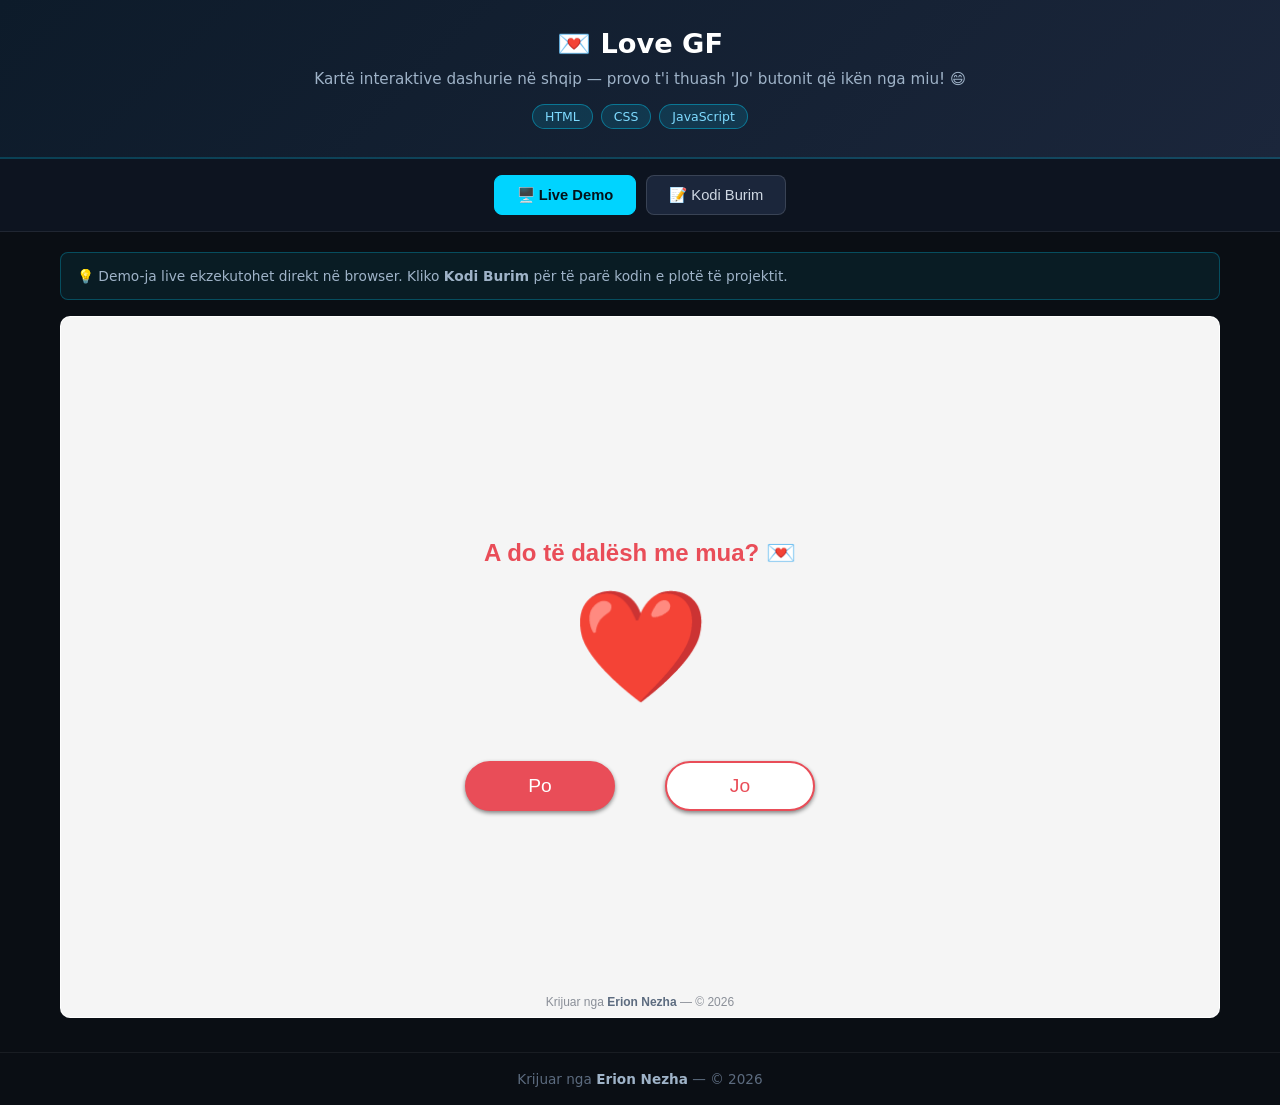
==== index.html @ d0d710fb "Publikimi fillestar: Love-GF — demo live + kodi burim" ====
<!-- Created by Erion Nezha — © 2026 All rights reserved -->
<!DOCTYPE html>
<html lang="sq">
<head>
<meta charset="UTF-8">
<meta name="viewport" content="width=device-width, initial-scale=1.0">
<title>Love GF — Erion Nezha</title>
<style>
*{box-sizing:border-box;margin:0;padding:0}
body{background:#0a0e14;color:#e6e6e6;font-family:'Segoe UI',system-ui,sans-serif;min-height:100vh;display:flex;flex-direction:column}
header.top{background:linear-gradient(135deg,#0d1b2a,#1b263b);padding:28px 20px;text-align:center;border-bottom:2px solid #00d4ff33}
header.top h1{font-size:1.7rem;color:#fff;margin-bottom:8px}
header.top p{color:#9fb3c8;max-width:760px;margin:0 auto 12px;line-height:1.55;font-size:.95rem}
.badges{display:flex;gap:8px;justify-content:center;flex-wrap:wrap}
.badge{background:#00d4ff22;border:1px solid #00d4ff66;color:#7fdbff;padding:4px 12px;border-radius:20px;font-size:.78rem}
.tabs{display:flex;gap:10px;justify-content:center;padding:16px;background:#0d1420;border-bottom:1px solid #ffffff14}
.tabs button{background:#1b263b;color:#cfd8e3;border:1px solid #ffffff22;padding:10px 22px;border-radius:8px;cursor:pointer;font-size:.92rem;transition:.2s}
.tabs button.active,.tabs button:hover{background:#00d4ff;color:#04121a;border-color:#00d4ff;font-weight:600}
main{flex:1;padding:20px;max-width:1200px;width:100%;margin:0 auto}
.panel{display:none}
.panel.active{display:block}
iframe.demo{width:100%;height:78vh;border:1px solid #ffffff22;border-radius:10px;background:#fff}
.codewrap{display:flex;gap:0;border:1px solid #ffffff22;border-radius:10px;overflow:hidden;height:78vh;background:#0d1117}
.tree{width:250px;min-width:200px;background:#0d1420;border-right:1px solid #ffffff14;overflow-y:auto;padding:12px;font-size:.82rem}
.tree .tfile{padding:5px 8px;border-radius:5px;cursor:pointer;color:#9fb3c8;white-space:nowrap;overflow:hidden;text-overflow:ellipsis}
.tree .tfile:hover{background:#ffffff10;color:#fff}
.tree .tfile.active{background:#00d4ff26;color:#7fdbff}
.tree .tdir{color:#5c6b7f;font-weight:600;margin-top:8px;font-size:.75rem;text-transform:uppercase;letter-spacing:.5px}
.codeview{flex:1;overflow:auto;padding:0;position:relative}
.codeview pre{padding:16px;font-family:'Consolas','Fira Code',monospace;font-size:.82rem;line-height:1.6;color:#d6deeb;white-space:pre}
.codeview .lineno{color:#4a5568;user-select:none;margin-right:12px;display:inline-block;width:32px;text-align:right}
.codeview img.preview{max-width:100%;padding:20px}
.cbar{display:flex;gap:8px;align-items:center;padding:10px 14px;background:#0d1420;border-bottom:1px solid #ffffff14;font-size:.82rem;color:#9fb3c8;overflow-x:auto}
.ctab{padding:6px 14px;border-radius:6px;cursor:pointer;white-space:nowrap;border:1px solid transparent}
.ctab:hover{background:#ffffff10}
.ctab.active{background:#00d4ff26;color:#7fdbff;border-color:#00d4ff55}
footer{text-align:center;padding:18px;color:#5c6b7f;font-size:.85rem;border-top:1px solid #ffffff10;margin-top:10px}
footer strong{color:#9fb3c8}
.term{background:#05070a;border:1px solid #00ff8833;border-radius:10px;overflow:hidden;height:78vh;display:flex;flex-direction:column}
.term-head{background:#0d1420;padding:10px 14px;display:flex;align-items:center;gap:8px;border-bottom:1px solid #ffffff14}
.dot{width:12px;height:12px;border-radius:50%}
.term-title{color:#9fb3c8;font-size:.82rem;margin-left:6px;flex:1}
.replay{background:#00ff8822;border:1px solid #00ff8866;color:#7dffb0;padding:5px 14px;border-radius:6px;cursor:pointer;font-size:.8rem}
.replay:hover{background:#00ff8844}
#term-body{flex:1;overflow-y:auto;padding:16px;font-family:'Consolas',monospace;font-size:.88rem;line-height:1.7;color:#33ff88;white-space:pre-wrap;word-break:break-word}
#term-body .inp{color:#ffd75c}
#term-body .dim{color:#4a6b57}
.cursor{display:inline-block;width:9px;height:17px;background:#33ff88;vertical-align:-3px;animation:blink 1s infinite}
@keyframes blink{50%{opacity:0}}
.split{display:grid;grid-template-columns:1fr 1fr;gap:16px}
.split .term,.split .codewrap{height:78vh}
@media(max-width:860px){.split{grid-template-columns:1fr}.codewrap{flex-direction:column}.tree{width:100%;max-height:150px;border-right:none;border-bottom:1px solid #ffffff14}}
.kw{color:#ff7edb}.st{color:#ffd75c}.cm{color:#5c6b7f;font-style:italic}.fn{color:#7fdbff}.nm{color:#f78c6c}
.note{background:#00d4ff12;border:1px solid #00d4ff44;border-radius:8px;padding:12px 16px;margin-bottom:16px;font-size:.86rem;color:#9fb3c8;line-height:1.6}
</style>
</head>
<body>
<header class="top">
<h1>💌 Love GF</h1>
<p>Kartë interaktive dashurie në shqip — provo t'i thuash 'Jo' butonit që ikën nga miu! 😄</p>
<div class="badges"><span class="badge">HTML</span><span class="badge">CSS</span><span class="badge">JavaScript</span></div>
</header>
<div class="tabs">
<button class="active" onclick="show('demo',this)">🖥️ Live Demo</button>
<button onclick="show('code',this)">📝 Kodi Burim</button>
</div>
<main>
<div class="note">💡 Demo-ja live ekzekutohet direkt në browser. Kliko <strong>Kodi Burim</strong> për të parë kodin e plotë të projektit.</div>
<div id="p-demo" class="panel active"><iframe class="demo" src="demo/index.html" title="Live demo"></iframe></div>
<div id="p-code" class="panel"><div class="codewrap">
<aside class="tree" id="tree"></aside>
<div class="codeview"><div class="cbar" id="cbar"></div><div id="codebox"><pre></pre></div></div>
</div></div>
</main>
<footer>Krijuar nga <strong>Erion Nezha</strong> — © 2026</footer>
<script>
const TREE={"dirs": [], "files": ["index.html", "style.css", "app.js"]};
const CODEDIR="demo";
const IMG=/\.(png|jpe?g|gif|svg|webp|ico|bmp)$/i;
function show(id,btn){document.querySelectorAll('.panel').forEach(p=>p.classList.remove('active'));document.getElementById('p-'+id).classList.add('active');document.querySelectorAll('.tabs button').forEach(b=>b.classList.remove('active'));btn.classList.add('active');}
function buildTree(){
  const t=document.getElementById('tree');let html='';
  const walk=(node,prefix)=>{node.dirs.forEach(d=>{html+='<div class="tdir">📁 '+prefix+d.name+'</div>';walk(d,prefix+d.name+'/');});node.files.forEach(f=>{html+='<div class="tfile" data-p="'+prefix+f+'">📄 '+f+'</div>';});};
  walk(TREE,'');t.innerHTML=html;
  t.querySelectorAll('.tfile').forEach(el=>el.onclick=()=>openFile(el.dataset.p,el));
  const first=t.querySelector('.tfile');if(first)openFile(first.dataset.p,first);
}
async function openFile(path,el){
  document.querySelectorAll('.tfile').forEach(e=>e.classList.remove('active'));el.classList.add('active');
  document.getElementById('cbar').textContent=path;
  const box=document.getElementById('codebox');
  if(IMG.test(path)){box.innerHTML='<img class="preview" src="'+CODEDIR+'/'+path+'">';return;}
  try{const r=await fetch(CODEDIR+'/'+path);const txt=await r.text();
    box.innerHTML='<pre>'+hl(txt,path.split('.').pop())+'</pre>';
  }catch(e){box.innerHTML='<pre>Deshtoi leximi i file-it.</pre>';}
}

function hl(code,lang){
  const esc=s=>s.replace(/&/g,'&amp;').replace(/</g,'&lt;').replace(/>/g,'&gt;');
  const tok=/(\/\/[^\n]*|\/\*[\s\S]*?\*\/|#[^\n]*|<!--[\s\S]*?-->)|("[^"\n]*"|'[^'\n]*')|\b(import|from|as|def|return|if|elif|else|for|while|in|not|and|or|class|try|except|finally|with|lambda|pass|break|continue|print|public|private|protected|static|void|int|float|double|char|long|short|boolean|new|this|null|true|false|extends|implements|package|throws|struct|include|switch|case|default|do|sizeof|typedef|const|unsigned|using|namespace|cin|cout|endl|int main|string|System|out|println|var|let|function|=>)\b|\b(\d+(\.\d+)?)\b/g;
  let out='',last=0,m;
  while((m=tok.exec(code))!==null){
    out+=esc(code.slice(last,m.index));
    const cls=m[1]?'cm':m[2]?'st':m[3]?'kw':'nm';
    out+='<span class="'+cls+'">'+esc(m[0])+'</span>';
    last=m.index+m[0].length;
  }
  out+=esc(code.slice(last));
  return out.split('\n').map((l,i)=>'<span class="lineno">'+(i+1)+'</span>'+(l||' ')).join('\n');
}

buildTree();
</script>
</body>
</html>
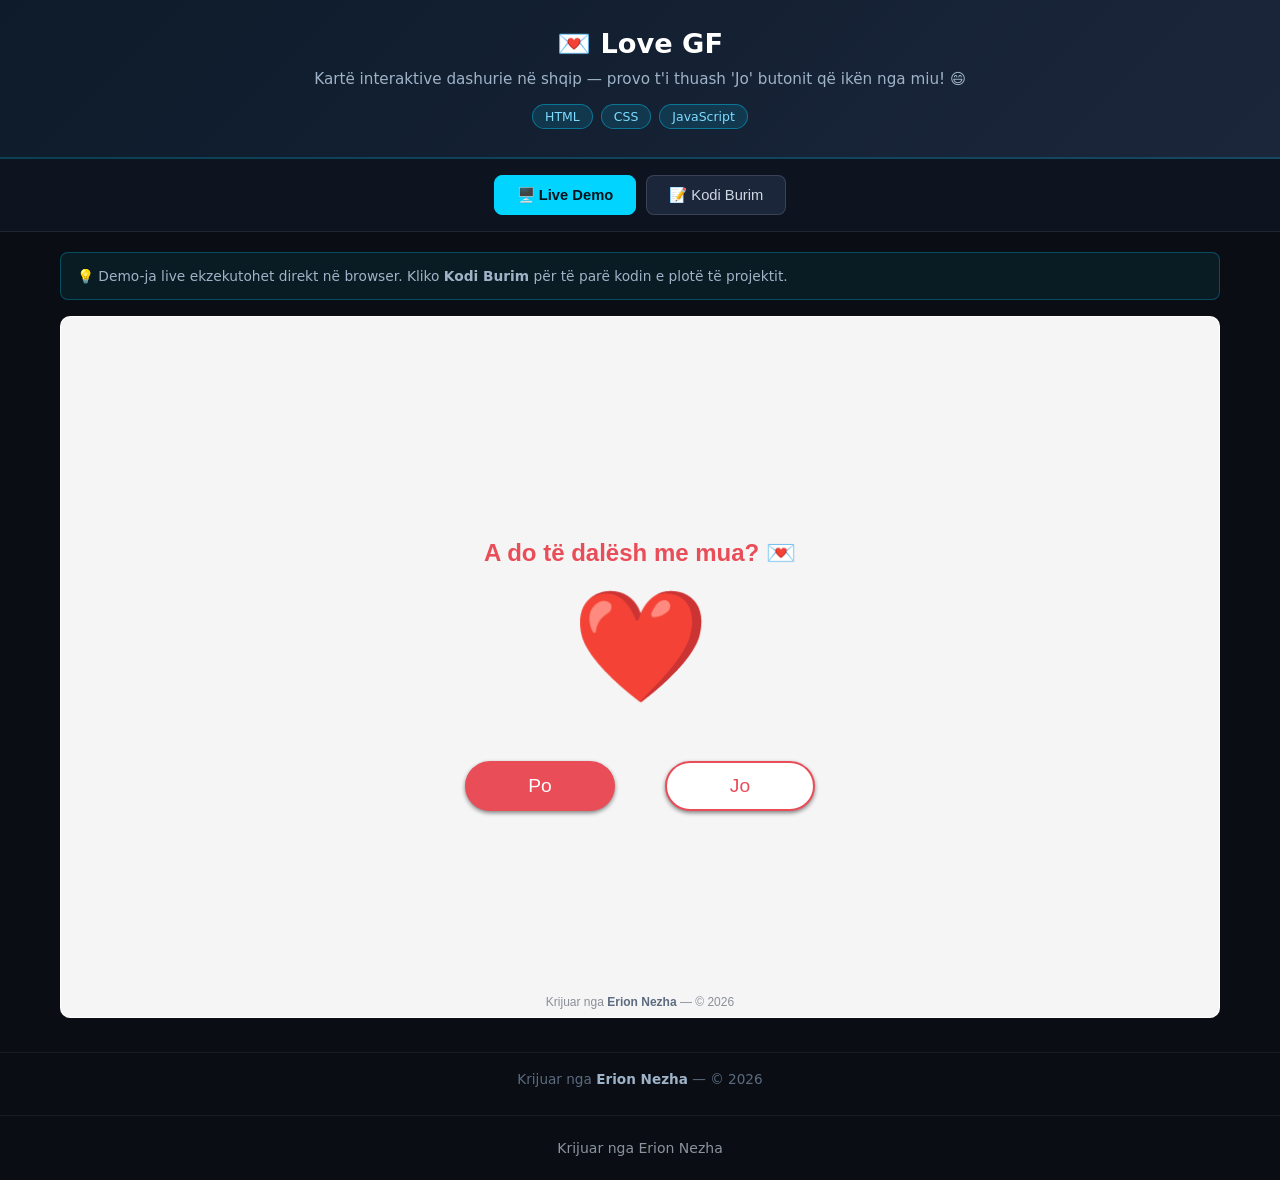
==== commit 109bba2e: "Shto panelin 'Kodi Burim' krahas demo-s live" ====
--- a/index.html
+++ b/index.html
@@ -111,5 +111,6 @@
 
 buildTree();
 </script>
+<footer style="text-align:center;padding:24px 16px;color:#8b949e;font-family:system-ui,sans-serif;font-size:14px;">Krijuar nga Erion Nezha</footer>
 </body>
 </html>
